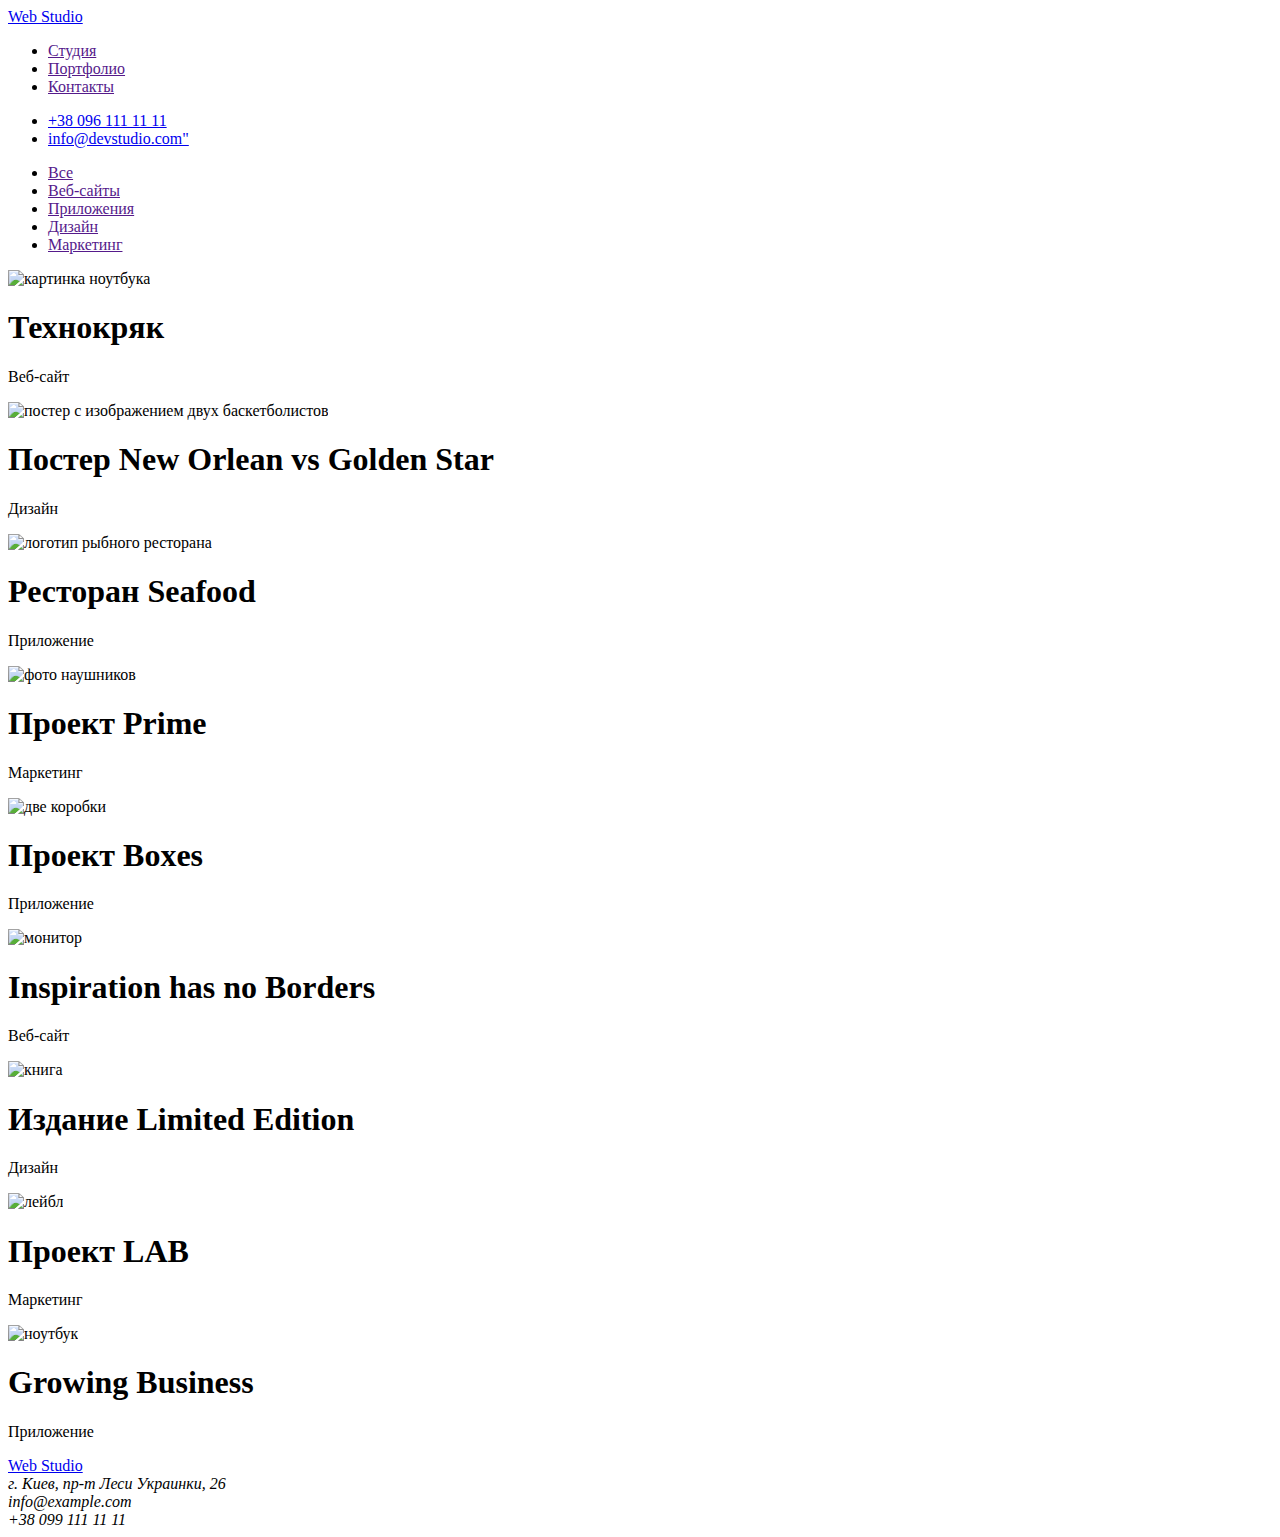
==== portfolio.html @ 41a1e1cb "Create portfolio.html" ====
<!DOCTYPE html>
<html lang="ru">
  <head>
    <meta charset="UTF-8" />
    <meta name="viewport" content="width=device-width, initial-scale=1.0" />
    <title>web studio</title>
  </head>

  <body>
    <header>
      <!-- site nav -->
      <nav>
        <a href="./">Web Studio</a>
        <ul>
          <li><a href="">Студия</a></li>
          <li><a href="">Портфолио</a></li>
          <li><a href="">Контакты</a></li>
        </ul>
      </nav>
      <ul>
        <li>
          <a href="tel:+380961111111">+38 096 111 11 11</a>
        </li>
        <li>
          <a href="mailto:info@devstudio.com">info@devstudio.com"</a>
        </li>
      </ul>
    </header>
    <!-- selector -->
    <ul>
      <li><a href="">Все</a></li>
      <li><a href="">Веб-сайты</a></li>
      <li><a href="">Приложения</a></li>
      <li><a href="">Дизайн</a></li>
      <li><a href="">Маркетинг</a></li>
    </ul>
    <!-- works -->
    <section>
      <li>
        <img src="./img/img-7.jpg" alt="картинка ноутбука" width="370" />
        <h1>Технокряк</h1>
        <p>Веб-сайт</p>
      </li>
      <li>
        <img
          src="./img/img-8.jpg"
          alt="постер с изображением двух баскетболистов"
          width="370"
        />
        <h1>Постер New Orlean vs Golden Star</h1>
        <p>Дизайн</p>
      </li>
      <li>
        <img
          src="./img/img-9.jpg"
          alt="логотип рыбного ресторана"
          width="370"
        />
        <h1>Ресторан Seafood</h1>
        <p>Приложение</p>
      </li>
      <li>
        <img src="./img/img-10.jpg" alt="фото наушников" width="370" />
        <h1>Проект Prime</h1>
        <p>Маркетинг</p>
      </li>

      <li>
        <img src="./img/img-11.jpg" alt="две коробки" width="370" />
        <h1>Проект Boxes</h1>
        <p>Приложение</p>
      </li>
      <li>
        <img src="./img/img-12.jpg" alt="монитор" width="370" />
        <h1>Inspiration has no Borders</h1>
        <p>Веб-сайт</p>
      </li>
      <li>
        <img src="./img/img-13.jpg" alt="книга" width="370" />
        <h1>Издание Limited Edition</h1>
        <p>Дизайн</p>
      </li>
      <li>
        <img src="./img/img-14.jpg" alt="лейбл" width="370" />
        <h1>Проект LAB</h1>
        <p>Маркетинг</p>
      </li>
      <li>
        <img src="./img/img-15.jpg" alt="ноутбук" width="370" />
        <h1>Growing Business</h1>
        <p>Приложение</p>
      </li>
    </section>
    <footer>
      <a href="./">Web Studio</a>
      <address>
        г. Киев, пр-т Леси Украинки, 26 <br />
        info&#64;example.com <br />
        +38 099 111 11 11
      </address>
    </footer>
  </body>
</html>
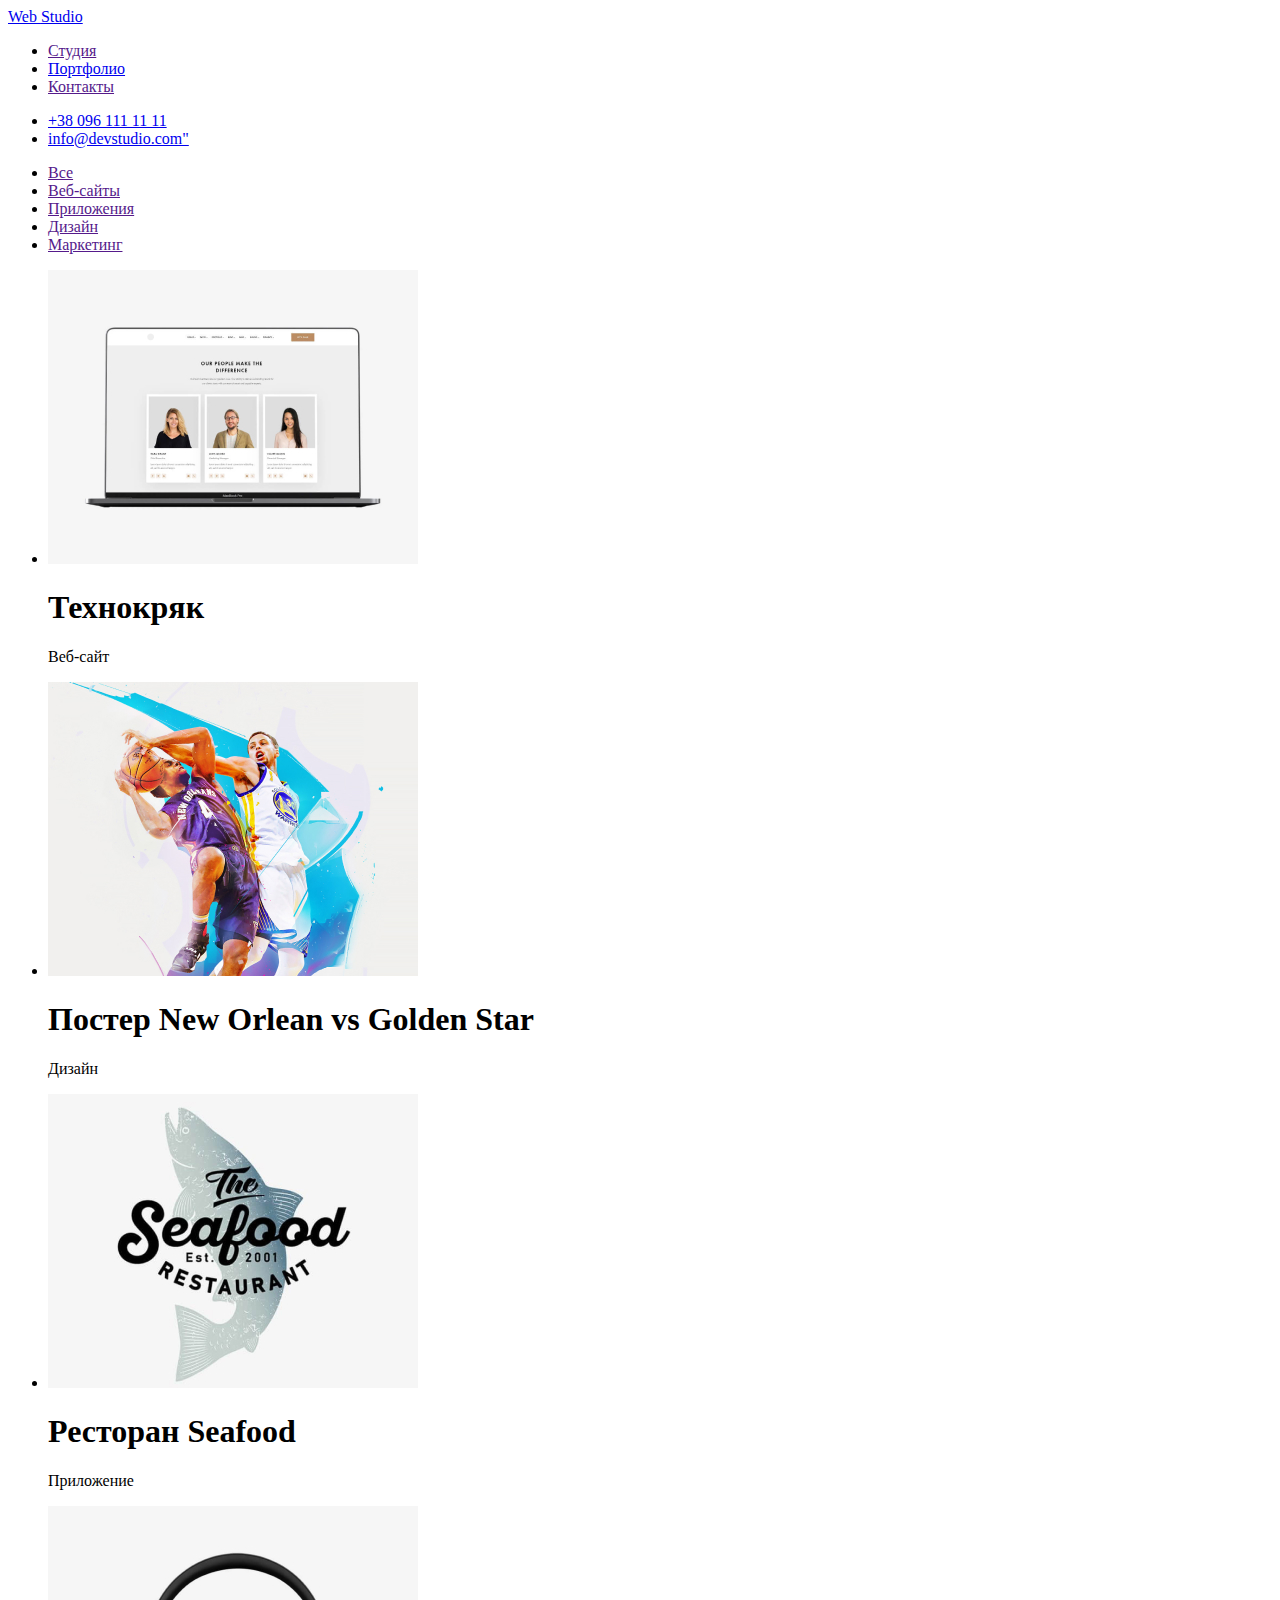
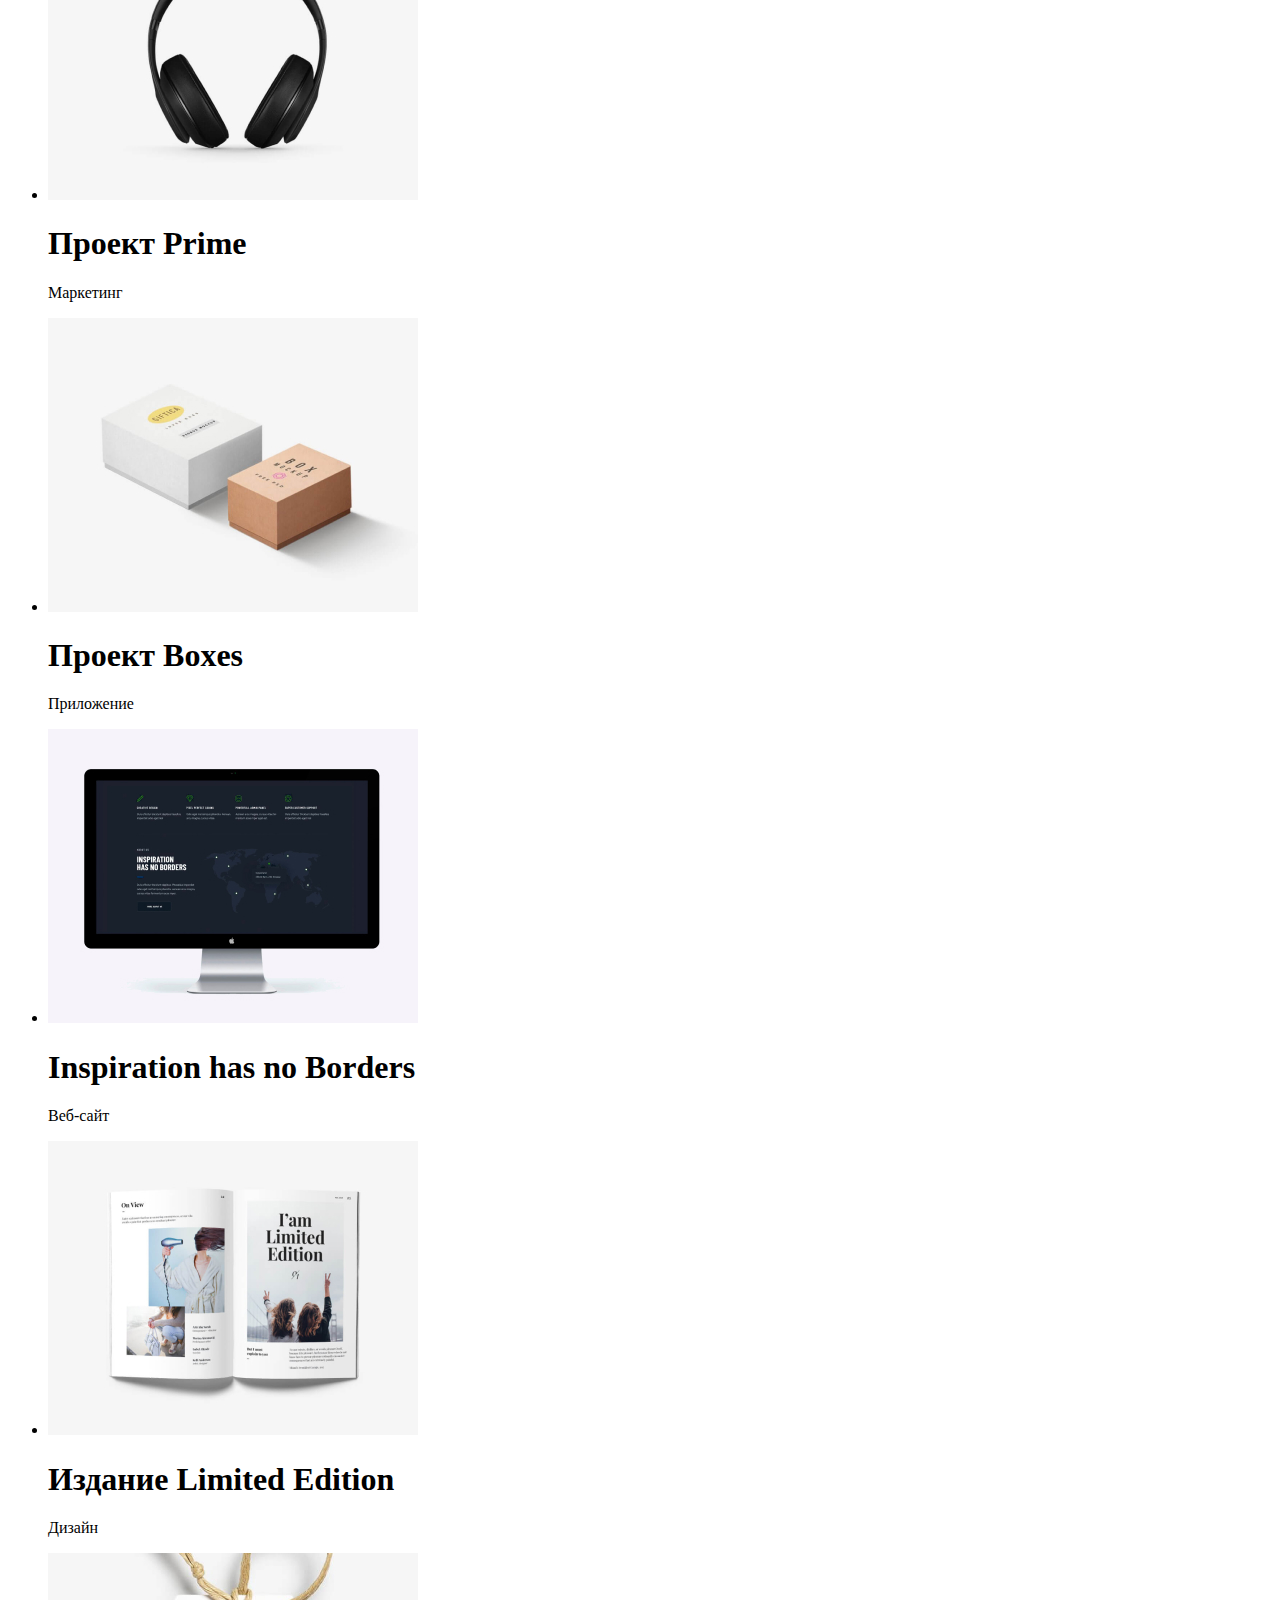
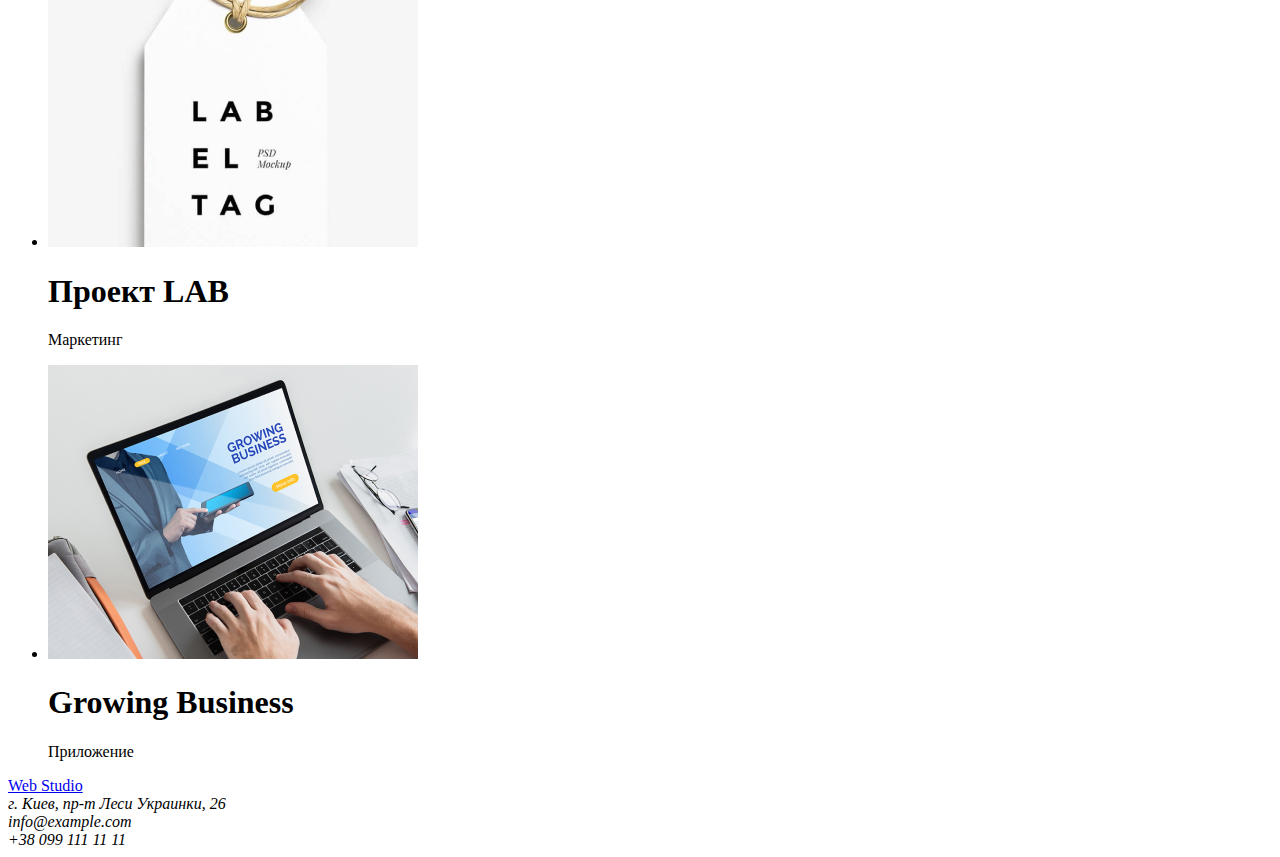
==== commit 836a656e: "add class" ====
--- a/portfolio.html
+++ b/portfolio.html
@@ -4,99 +4,156 @@
     <meta charset="UTF-8" />
     <meta name="viewport" content="width=device-width, initial-scale=1.0" />
     <title>web studio</title>
+    <link rel="stylesheet" href="./css/styles.css" />
   </head>
 
   <body>
     <header>
-      <!-- site nav -->
-      <nav>
-        <a href="./">Web Studio</a>
-        <ul>
-          <li><a href="">Студия</a></li>
-          <li><a href="">Портфолио</a></li>
-          <li><a href="">Контакты</a></li>
+      <nav class="page-nav">
+        <a class="logo" href="./">Web <span class="studio">Studio</span> </a>
+        <ul class="nav-list list">
+          <li><a class="page-nav-link" href="">Студия</a></li>
+          <li>
+            <a class="page-nav-link" href="./portfolio.html">Портфолио</a>
+          </li>
+          <li><a class="page-nav-link" href="">Контакты</a></li>
         </ul>
       </nav>
-      <ul>
+      <ul class="contact list">
         <li>
-          <a href="tel:+380961111111">+38 096 111 11 11</a>
+          <a class="contact-link" href="tel:+380961111111">+38 096 111 11 11</a>
         </li>
         <li>
-          <a href="mailto:info@devstudio.com">info@devstudio.com"</a>
+          <a class="contact-link" href="mailto:info@devstudio.com"
+            >info@devstudio.com"</a
+          >
         </li>
       </ul>
     </header>
-    <!-- selector -->
-    <ul>
-      <li><a href="">Все</a></li>
-      <li><a href="">Веб-сайты</a></li>
-      <li><a href="">Приложения</a></li>
-      <li><a href="">Дизайн</a></li>
-      <li><a href="">Маркетинг</a></li>
-    </ul>
-    <!-- works -->
-    <section>
-      <li>
-        <img src="./img/img-7.jpg" alt="картинка ноутбука" width="370" />
-        <h1>Технокряк</h1>
-        <p>Веб-сайт</p>
-      </li>
-      <li>
-        <img
-          src="./img/img-8.jpg"
-          alt="постер с изображением двух баскетболистов"
-          width="370"
-        />
-        <h1>Постер New Orlean vs Golden Star</h1>
-        <p>Дизайн</p>
-      </li>
-      <li>
-        <img
-          src="./img/img-9.jpg"
-          alt="логотип рыбного ресторана"
-          width="370"
-        />
-        <h1>Ресторан Seafood</h1>
-        <p>Приложение</p>
-      </li>
-      <li>
-        <img src="./img/img-10.jpg" alt="фото наушников" width="370" />
-        <h1>Проект Prime</h1>
-        <p>Маркетинг</p>
-      </li>
+    <main>
+      <!-- selector -->
+      <ul class="selector-list list">
+        <li class="selector-list-item">
+          <a class="selector-list-button" href="">Все</a>
+        </li>
+        <li class="selector-list-item">
+          <a class="selector-list-button" href="">Веб-сайты</a>
+        </li>
+        <li class="selector-list-item">
+          <a class="selector-list-button" href="">Приложения</a>
+        </li>
+        <li class="selector-list-item">
+          <a class="selector-list-button" href="">Дизайн</a>
+        </li>
+        <li class="selector-list-item">
+          <a class="selector-list-button" href="">Маркетинг</a>
+        </li>
+      </ul>
+      <!-- works -->
+      <section class="gallery">
+        <ul class="gallery-list list">
+          <li class="gallery-list-item">
+            <img
+              class="gallery-img"
+              src="./img/img-7.jpg"
+              alt="картинка ноутбука"
+              width="370"
+            />
+            <h1 class="gallery-title">Технокряк</h1>
+            <p class="gallery-text">Веб-сайт</p>
+          </li>
+          <li class="gallery-list-item">
+            <img
+              class="gallery-img"
+              src="./img/img-8.jpg"
+              alt="постер с изображением двух баскетболистов"
+              width="370"
+            />
+            <h1 class="gallery-title">Постер New Orlean vs Golden Star</h1>
+            <p class="gallery-text">Дизайн</p>
+          </li>
+          <li class="gallery-list-item">
+            <img
+              class="gallery-img"
+              src="./img/img-9.jpg"
+              alt="логотип рыбного ресторана"
+              width="370"
+            />
+            <h1 class="gallery-title">Ресторан Seafood</h1>
+            <p class="gallery-text">Приложение</p>
+          </li>
+          <li class="gallery-list-item">
+            <img
+              class="gallery-img"
+              src="./img/img-10.jpg"
+              alt="фото наушников"
+              width="370"
+            />
+            <h1 class="gallery-title">Проект Prime</h1>
+            <p class="gallery-text">Маркетинг</p>
+          </li>
 
-      <li>
-        <img src="./img/img-11.jpg" alt="две коробки" width="370" />
-        <h1>Проект Boxes</h1>
-        <p>Приложение</p>
-      </li>
-      <li>
-        <img src="./img/img-12.jpg" alt="монитор" width="370" />
-        <h1>Inspiration has no Borders</h1>
-        <p>Веб-сайт</p>
-      </li>
-      <li>
-        <img src="./img/img-13.jpg" alt="книга" width="370" />
-        <h1>Издание Limited Edition</h1>
-        <p>Дизайн</p>
-      </li>
-      <li>
-        <img src="./img/img-14.jpg" alt="лейбл" width="370" />
-        <h1>Проект LAB</h1>
-        <p>Маркетинг</p>
-      </li>
-      <li>
-        <img src="./img/img-15.jpg" alt="ноутбук" width="370" />
-        <h1>Growing Business</h1>
-        <p>Приложение</p>
-      </li>
-    </section>
-    <footer>
-      <a href="./">Web Studio</a>
+          <li class="gallery-list-item">
+            <img
+              class="gallery-img"
+              src="./img/img-11.jpg"
+              alt="две коробки"
+              width="370"
+            />
+            <h1 class="gallery-title">Проект Boxes</h1>
+            <p class="gallery-text">Приложение</p>
+          </li>
+          <li class="gallery-list-item">
+            <img
+              class="gallery-img"
+              src="./img/img-12.jpg"
+              alt="монитор"
+              width="370"
+            />
+            <h1 class="gallery-title">Inspiration has no Borders</h1>
+            <p class="gallery-text">Веб-сайт</p>
+          </li>
+          <li class="gallery-list-item">
+            <img
+              class="gallery-img"
+              src="./img/img-13.jpg"
+              alt="книга"
+              width="370"
+            />
+            <h1 class="gallery-title">Издание Limited Edition</h1>
+            <p class="gallery-text">Дизайн</p>
+          </li>
+          <li class="gallery-list-item">
+            <img
+              class="gallery-img"
+              src="./img/img-14.jpg"
+              alt="лейбл"
+              width="370"
+            />
+            <h1 class="gallery-title">Проект LAB</h1>
+            <p class="gallery-text">Маркетинг</p>
+          </li>
+          <li class="gallery-list-item">
+            <img
+              class="gallery-img"
+              src="./img/img-15.jpg"
+              alt="ноутбук"
+              width="370"
+            />
+            <h1 class="gallery-title">Growing Business</h1>
+            <p class="gallery-text">Приложение</p>
+          </li>
+        </ul>
+      </section>
+    </main>
+    <footer class="footer">
+      <a class="logo" href="./">Web <span class="studio">Studio</span></a>
       <address>
         г. Киев, пр-т Леси Украинки, 26 <br />
-        info&#64;example.com <br />
-        +38 099 111 11 11
+        <span
+          >info&#64;example.com <br />
+          +38 099 111 11 11</span
+        >
       </address>
     </footer>
   </body>
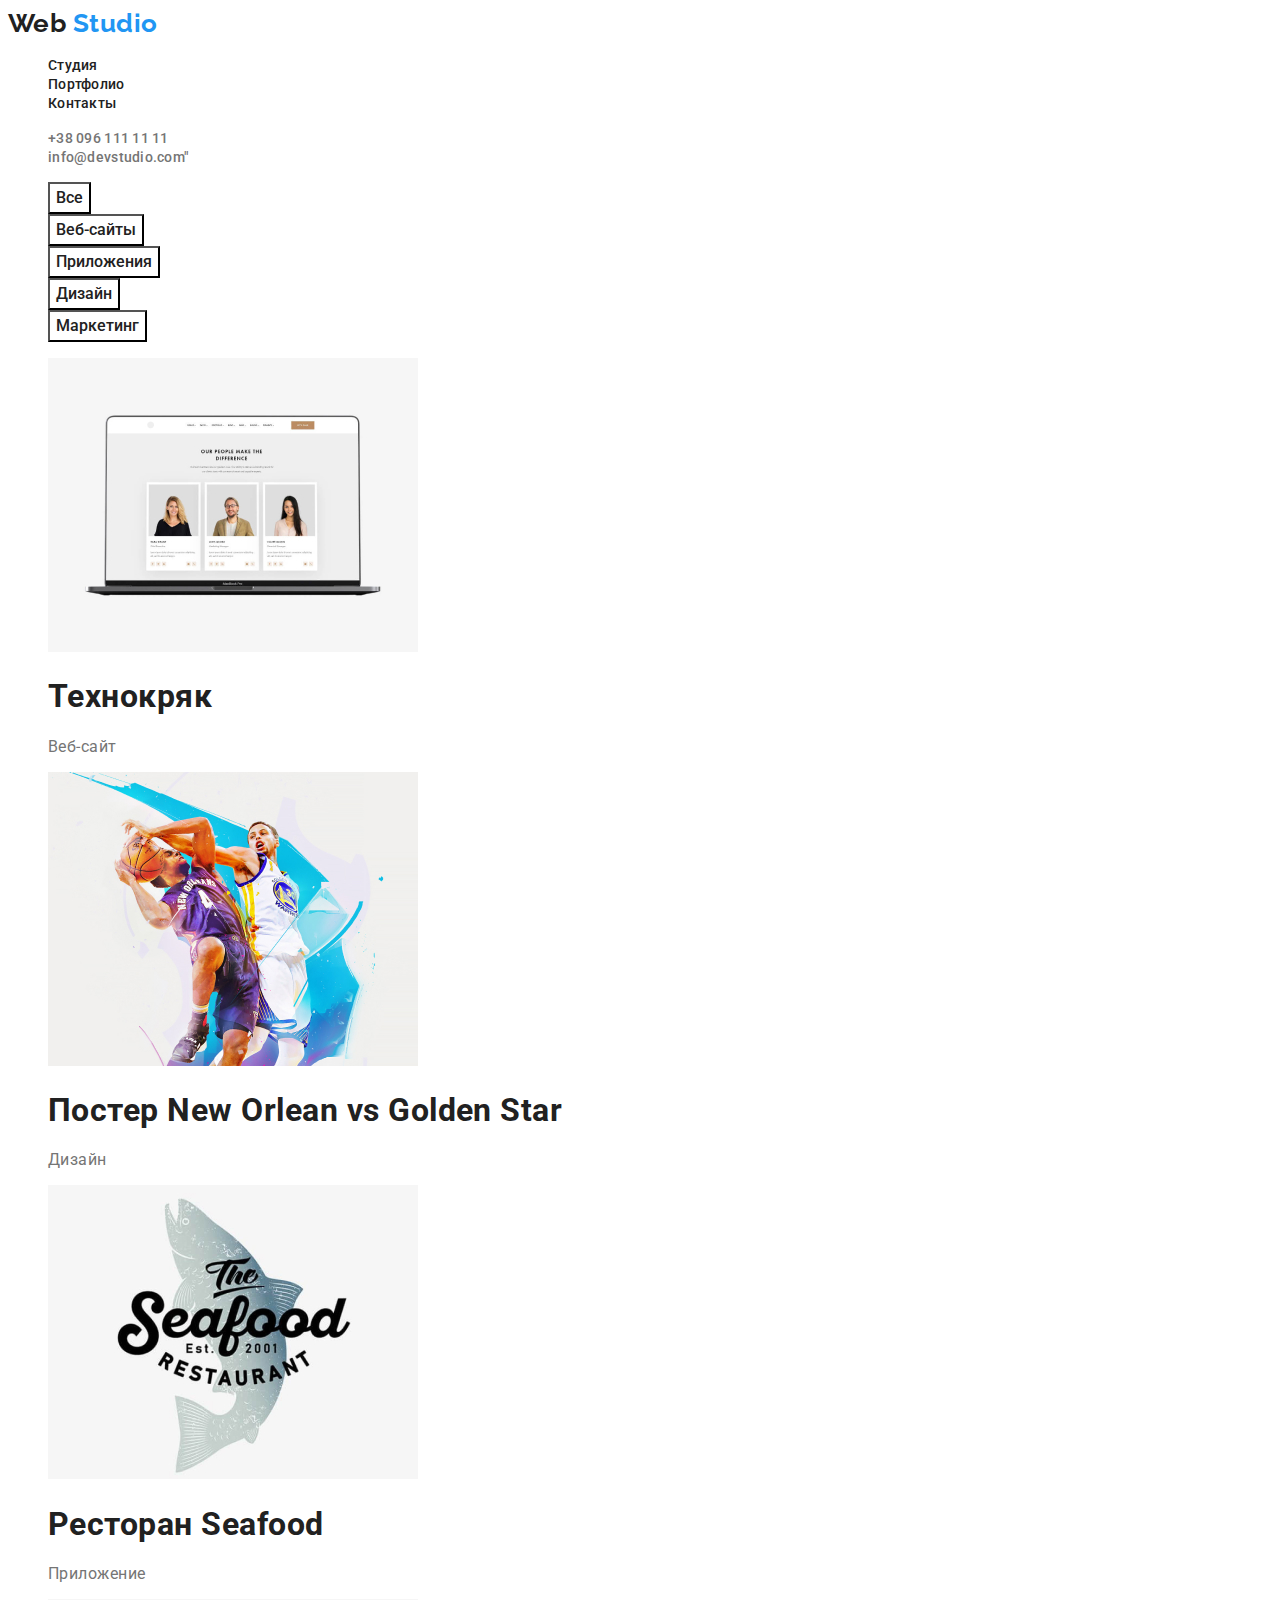
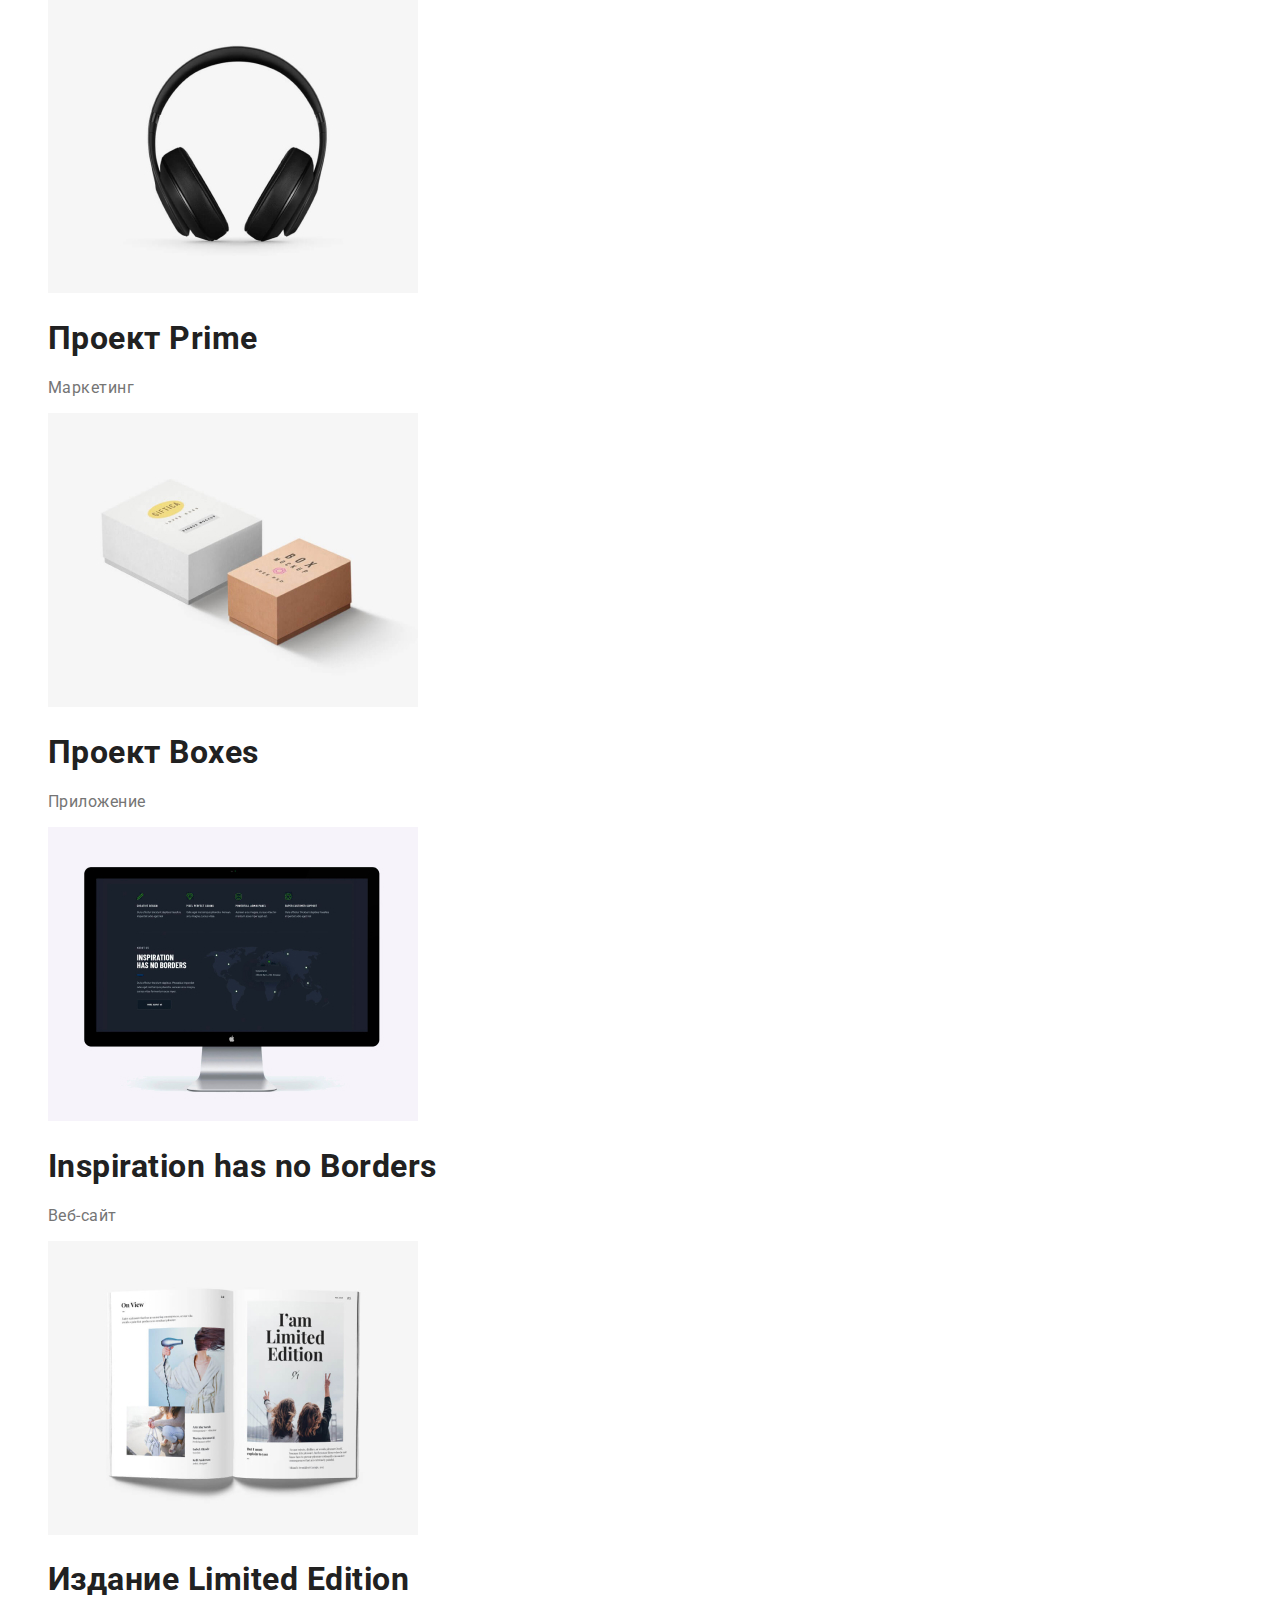
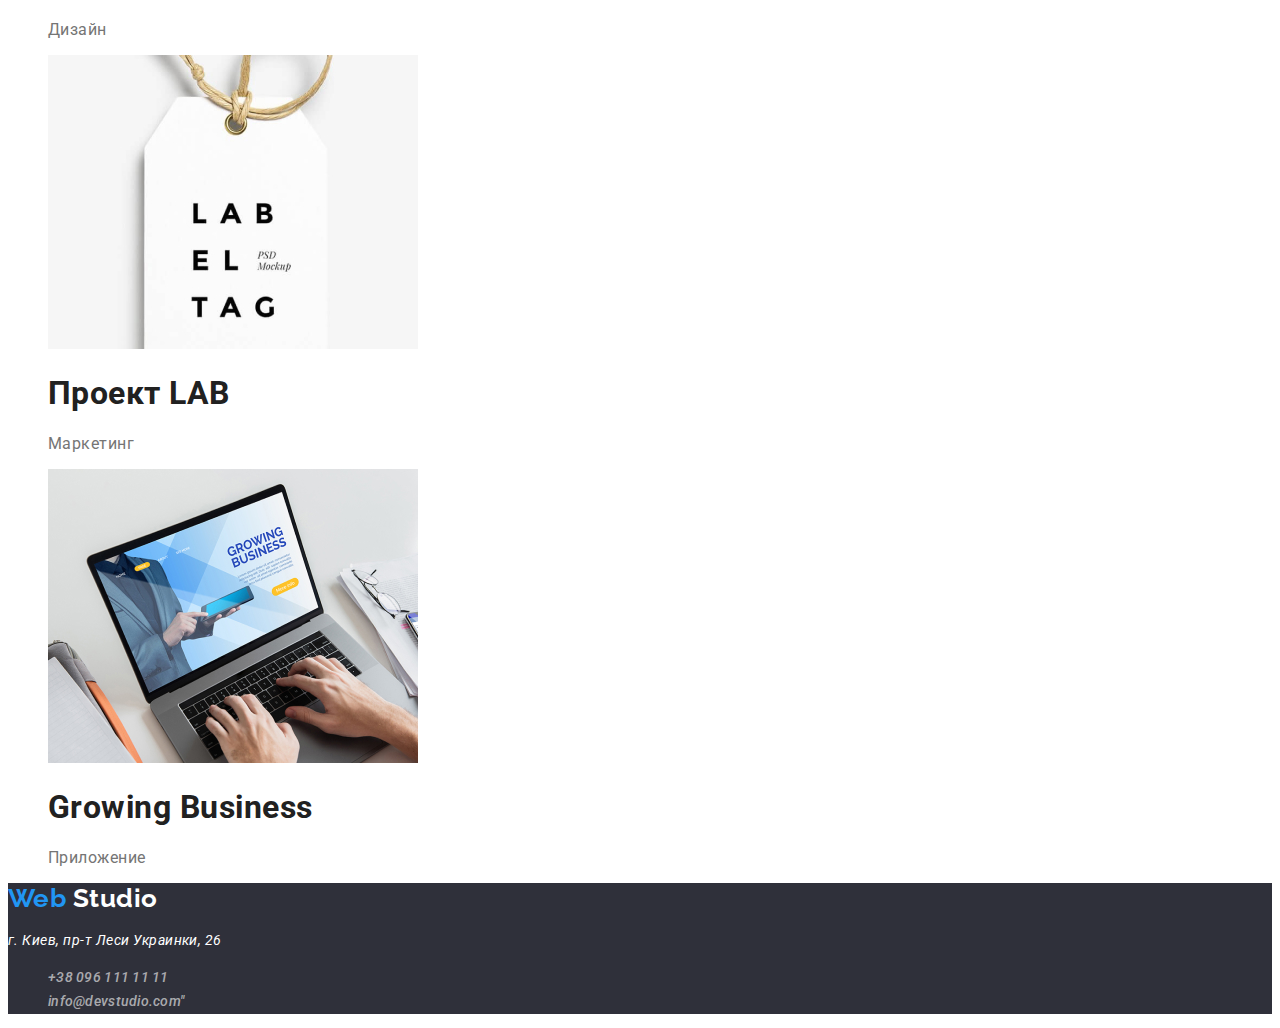
==== commit 9c76c413: "add styles for color end text" ====
--- a/portfolio.html
+++ b/portfolio.html
@@ -4,6 +4,10 @@
     <meta charset="UTF-8" />
     <meta name="viewport" content="width=device-width, initial-scale=1.0" />
     <title>web studio</title>
+    <link
+      href="https://fonts.googleapis.com/css2?family=Raleway:wght@700&family=Roboto:wght@400;500;700;900&display=swap"
+      rel="stylesheet"
+    />
     <link rel="stylesheet" href="./css/styles.css" />
   </head>
 
@@ -30,130 +34,168 @@
         </li>
       </ul>
     </header>
+
     <main>
       <!-- selector -->
       <ul class="selector-list list">
         <li class="selector-list-item">
-          <a class="selector-list-button" href="">Все</a>
-        </li>
-        <li class="selector-list-item">
-          <a class="selector-list-button" href="">Веб-сайты</a>
-        </li>
-        <li class="selector-list-item">
-          <a class="selector-list-button" href="">Приложения</a>
-        </li>
-        <li class="selector-list-item">
-          <a class="selector-list-button" href="">Дизайн</a>
-        </li>
-        <li class="selector-list-item">
-          <a class="selector-list-button" href="">Маркетинг</a>
+          <button class="selector-list-button" href="">Все</button>
+        </li>
+        <li class="selector-list-item">
+          <button class="selector-list-button" href="">Веб-сайты</button>
+        </li>
+        <li class="selector-list-item">
+          <button class="selector-list-button" href="">Приложения</button>
+        </li>
+        <li class="selector-list-item">
+          <button class="selector-list-button" href="">Дизайн</button>
+        </li>
+        <li class="selector-list-item">
+          <button class="selector-list-button" href="">Маркетинг</button>
         </li>
       </ul>
+
       <!-- works -->
       <section class="gallery">
         <ul class="gallery-list list">
           <li class="gallery-list-item">
-            <img
-              class="gallery-img"
-              src="./img/img-7.jpg"
-              alt="картинка ноутбука"
-              width="370"
-            />
-            <h1 class="gallery-title">Технокряк</h1>
-            <p class="gallery-text">Веб-сайт</p>
-          </li>
-          <li class="gallery-list-item">
-            <img
-              class="gallery-img"
-              src="./img/img-8.jpg"
-              alt="постер с изображением двух баскетболистов"
-              width="370"
-            />
-            <h1 class="gallery-title">Постер New Orlean vs Golden Star</h1>
-            <p class="gallery-text">Дизайн</p>
-          </li>
-          <li class="gallery-list-item">
-            <img
-              class="gallery-img"
-              src="./img/img-9.jpg"
-              alt="логотип рыбного ресторана"
-              width="370"
-            />
-            <h1 class="gallery-title">Ресторан Seafood</h1>
-            <p class="gallery-text">Приложение</p>
-          </li>
-          <li class="gallery-list-item">
-            <img
-              class="gallery-img"
-              src="./img/img-10.jpg"
-              alt="фото наушников"
-              width="370"
-            />
-            <h1 class="gallery-title">Проект Prime</h1>
-            <p class="gallery-text">Маркетинг</p>
-          </li>
-
-          <li class="gallery-list-item">
-            <img
-              class="gallery-img"
-              src="./img/img-11.jpg"
-              alt="две коробки"
-              width="370"
-            />
-            <h1 class="gallery-title">Проект Boxes</h1>
-            <p class="gallery-text">Приложение</p>
-          </li>
-          <li class="gallery-list-item">
-            <img
-              class="gallery-img"
-              src="./img/img-12.jpg"
-              alt="монитор"
-              width="370"
-            />
-            <h1 class="gallery-title">Inspiration has no Borders</h1>
-            <p class="gallery-text">Веб-сайт</p>
-          </li>
-          <li class="gallery-list-item">
-            <img
-              class="gallery-img"
-              src="./img/img-13.jpg"
-              alt="книга"
-              width="370"
-            />
-            <h1 class="gallery-title">Издание Limited Edition</h1>
-            <p class="gallery-text">Дизайн</p>
-          </li>
-          <li class="gallery-list-item">
-            <img
-              class="gallery-img"
-              src="./img/img-14.jpg"
-              alt="лейбл"
-              width="370"
-            />
-            <h1 class="gallery-title">Проект LAB</h1>
-            <p class="gallery-text">Маркетинг</p>
-          </li>
-          <li class="gallery-list-item">
-            <img
-              class="gallery-img"
-              src="./img/img-15.jpg"
-              alt="ноутбук"
-              width="370"
-            />
-            <h1 class="gallery-title">Growing Business</h1>
-            <p class="gallery-text">Приложение</p>
+            <a href=""
+              ><img
+                class="gallery-img"
+                src="./img/img-7.jpg"
+                alt="ноутбук"
+                width="370"
+              />
+              <h1 class="gallery-title">Технокряк</h1>
+              <p class="gallery-text">Веб-сайт</p></a
+            >
+          </li>
+
+          <li class="gallery-list-item">
+            <a href=""
+              ><img
+                class="gallery-img"
+                src="./img/img-8.jpg"
+                alt="постер с изображением двух баскетболистов"
+                width="370"
+              />
+              <h1 class="gallery-title">Постер New Orlean vs Golden Star</h1>
+              <p class="gallery-text">Дизайн</p></a
+            >
+          </li>
+
+          <li class="gallery-list-item">
+            <a href=""
+              ><img
+                class="gallery-img"
+                src="./img/img-9.jpg"
+                alt="логотип рыбного ресторана"
+                width="370"
+              />
+              <h1 class="gallery-title">Ресторан Seafood</h1>
+              <p class="gallery-text">Приложение</p></a
+            >
+          </li>
+
+          <li class="gallery-list-item">
+            <a href=""
+              ><img
+                class="gallery-img"
+                src="./img/img-10.jpg"
+                alt="фото наушников"
+                width="370"
+              />
+              <h1 class="gallery-title">Проект Prime</h1>
+              <p class="gallery-text">Маркетинг</p></a
+            >
+          </li>
+
+          <li class="gallery-list-item">
+            <a href=""
+              ><img
+                class="gallery-img"
+                src="./img/img-11.jpg"
+                alt="две коробки"
+                width="370"
+              />
+              <h1 class="gallery-title">Проект Boxes</h1>
+              <p class="gallery-text">Приложение</p></a
+            >
+          </li>
+
+          <li class="gallery-list-item">
+            <a href=""
+              ><img
+                class="gallery-img"
+                src="./img/img-12.jpg"
+                alt="монитор"
+                width="370"
+              />
+              <h1 class="gallery-title">Inspiration has no Borders</h1>
+              <p class="gallery-text">Веб-сайт</p></a
+            >
+          </li>
+
+          <li class="gallery-list-item">
+            <a href=""
+              ><img
+                class="gallery-img"
+                src="./img/img-13.jpg"
+                alt="журнал"
+                width="370"
+              />
+              <h1 class="gallery-title">Издание Limited Edition</h1>
+              <p class="gallery-text">Дизайн</p></a
+            >
+          </li>
+
+          <li class="gallery-list-item">
+            <a href=""
+              ><img
+                class="gallery-img"
+                src="./img/img-14.jpg"
+                alt="лейбл"
+                width="370"
+              />
+              <h1 class="gallery-title">Проект LAB</h1>
+              <p class="gallery-text">Маркетинг</p></a
+            >
+          </li>
+
+          <li class="gallery-list-item">
+            <a href=""
+              ><img
+                class="gallery-img"
+                src="./img/img-15.jpg"
+                alt="ноутбук"
+                width="370"
+              />
+              <h1 class="gallery-title">Growing Business</h1>
+              <p class="gallery-text">Приложение</p></a
+            >
           </li>
         </ul>
       </section>
     </main>
-    <footer class="footer">
-      <a class="logo" href="./">Web <span class="studio">Studio</span></a>
+
+    <footer>
+      <a class="footer logo" href="./"
+        >Web <span class="footer studio">Studio</span>
+      </a>
       <address>
-        г. Киев, пр-т Леси Украинки, 26 <br />
-        <span
-          >info&#64;example.com <br />
-          +38 099 111 11 11</span
-        >
+        <p class="post-address">г. Киев, пр-т Леси Украинки, 26</p>
+        <ul class="contact list">
+          <li>
+            <a class="contact-link" href="tel:+380961111111"
+              >+38 096 111 11 11</a
+            >
+          </li>
+          <li>
+            <a class="contact-link" href="mailto:info@devstudio.com"
+              >info@devstudio.com"</a
+            >
+          </li>
+        </ul>
       </address>
     </footer>
   </body>
--- a/css/styles.css
+++ b/css/styles.css
@@ -0,0 +1,200 @@
+/* primary text color #757575;*/
+/* title text color #212121*/
+/* accent text color #2196F3 */
+/* white twxt color */
+
+/* primary  bg color  #E5E5E5;*/
+/* secondary bg color #f5f4fa;*/
+/* accent  bg color #2F303A;*/
+/* color bg white #FFFFFF;*/
+
+:root {
+  --primary-text-color: #757575;
+  --title-text-color: #212121;
+  --accent-text-color: #2196f3;
+  --white-text-color: #ffffff;
+
+  --primary-bg-color: #e5e5e5;
+  --secondary-bg-color: #f5f4fa;
+  --accent-bg-color: #2f303a;
+  --color-bg-white: #ffffff;
+
+  --primary-text-color-button: #212121;
+  --primary-bgc-button: #ffffff;
+  --secondary-text-color-button: #ffffff;
+  --secondary-bgc-button: #2196f3;
+}
+
+/* general styles */
+
+body {
+  color: var(--primary-text-color);
+  background-color: (var(--primary-bg-color));
+  font-family: Roboto, sans-serif;
+  letter-spacing: 0.03em;
+}
+h1,
+h2,
+h3 {
+  color: var(--title-text-color);
+}
+a {
+  text-decoration: none;
+  color: var(--primary-text-color);
+}
+button {
+  font-family: inherit;
+}
+
+.list {
+  list-style: none;
+}
+.logo {
+  color: var(--title-text-color);
+  font-family: Raleway, sans-serif;
+  font-weight: 700;
+  font-size: 26px;
+  line-height: 1.2;
+}
+
+.footer.logo {
+  color: var(--accent-text-color);
+}
+.studio {
+  color: var(--accent-text-color);
+}
+.footer.studio {
+  color: var(--white-text-color);
+}
+
+/* index.html */
+
+/* header */
+
+.page-nav-link {
+  color: var(--title-text-color);
+  font-weight: 500;
+  font-size: 14px;
+  line-height: 1.14px;
+  letter-spacing: 0.02em;
+}
+.page-nav-link:hover,
+.page-nav-link:focus {
+  color: var(--accent-text-color);
+}
+.contact-link {
+  color: var(--primary-text-color);
+  font-weight: 500;
+  font-size: 14px;
+  line-height: 1.14;
+  letter-spacing: 0.02em;
+}
+
+.contact-link:hover,
+.contact-link:focus {
+  color: var(--accent-text-color);
+}
+
+/* Hero */
+.hero {
+  background-color: var(--accent-bg-color);
+}
+.hero-title {
+  color: var(--white-text-color);
+  font-weight: 900;
+  font-size: 44px;
+  line-height: 1.36;
+  text-align: center;
+  letter-spacing: 0.06em;
+  text-transform: uppercase;
+}
+
+.button {
+  color: var(--secondary-text-color-button);
+  background-color: var(--secondary-bgc-button);
+  font-weight: 700;
+  font-size: 16px;
+  line-height: 1.87;
+  display: flex;
+  align-items: center;
+  text-align: center;
+  letter-spacing: 0.06em;
+}
+
+/* Advantages */
+.advantages-list-item > h3 {
+  color: var(--title-text-color);
+  font-weight: 700;
+  font-size: 14px;
+  line-height: 1.14px;
+
+  text-transform: uppercase;
+}
+.advantages-list-item > p {
+  color: var(--primary-text-color);
+  font-size: 14px;
+  line-height: 1.71;
+}
+
+/* Works */
+.work-title {
+  color: var(--title-text-color);
+  font-weight: 700;
+  font-size: 36px;
+  line-height: 1.17;
+  text-align: center;
+}
+/* staff */
+.staff-section {
+  background-color: #f5f4fa;
+  font-size: 16px;
+  line-height: 1.19;
+}
+.staff-title {
+  color: var(--title-text-color);
+  font-weight: 700;
+  font-size: 36px;
+  line-height: 1.17;
+  text-align: center;
+}
+
+.staff-name {
+  color: var(--title-text-color);
+  font-weight: 500;
+  text-align: center;
+}
+
+.staff-profecion {
+  color: var(--primary-text-color);
+  text-align: center;
+}
+
+/* Footer */
+footer {
+  background-color: var(--accent-bg-color);
+  font-size: 14px;
+  line-height: 1.71;
+}
+
+footer .contact-link {
+  color: rgba(255, 255, 255, 0.6);
+}
+.post-address {
+  color: var(--white-text-color);
+}
+
+/* portfolio.html */
+.selector-list-button {
+  color: var(--primary-text-color-button);
+  background-color: var(--primary-bgc-button);
+  font-weight: 500;
+  font-size: 16px;
+  line-height: 1.62;
+  text-align: center;
+}
+
+.selector-list-button:hover,
+.selector-list-button:focus {
+  color: var(--secondary-text-color-button);
+  background-color: var(--secondary-bgc-button);
+}
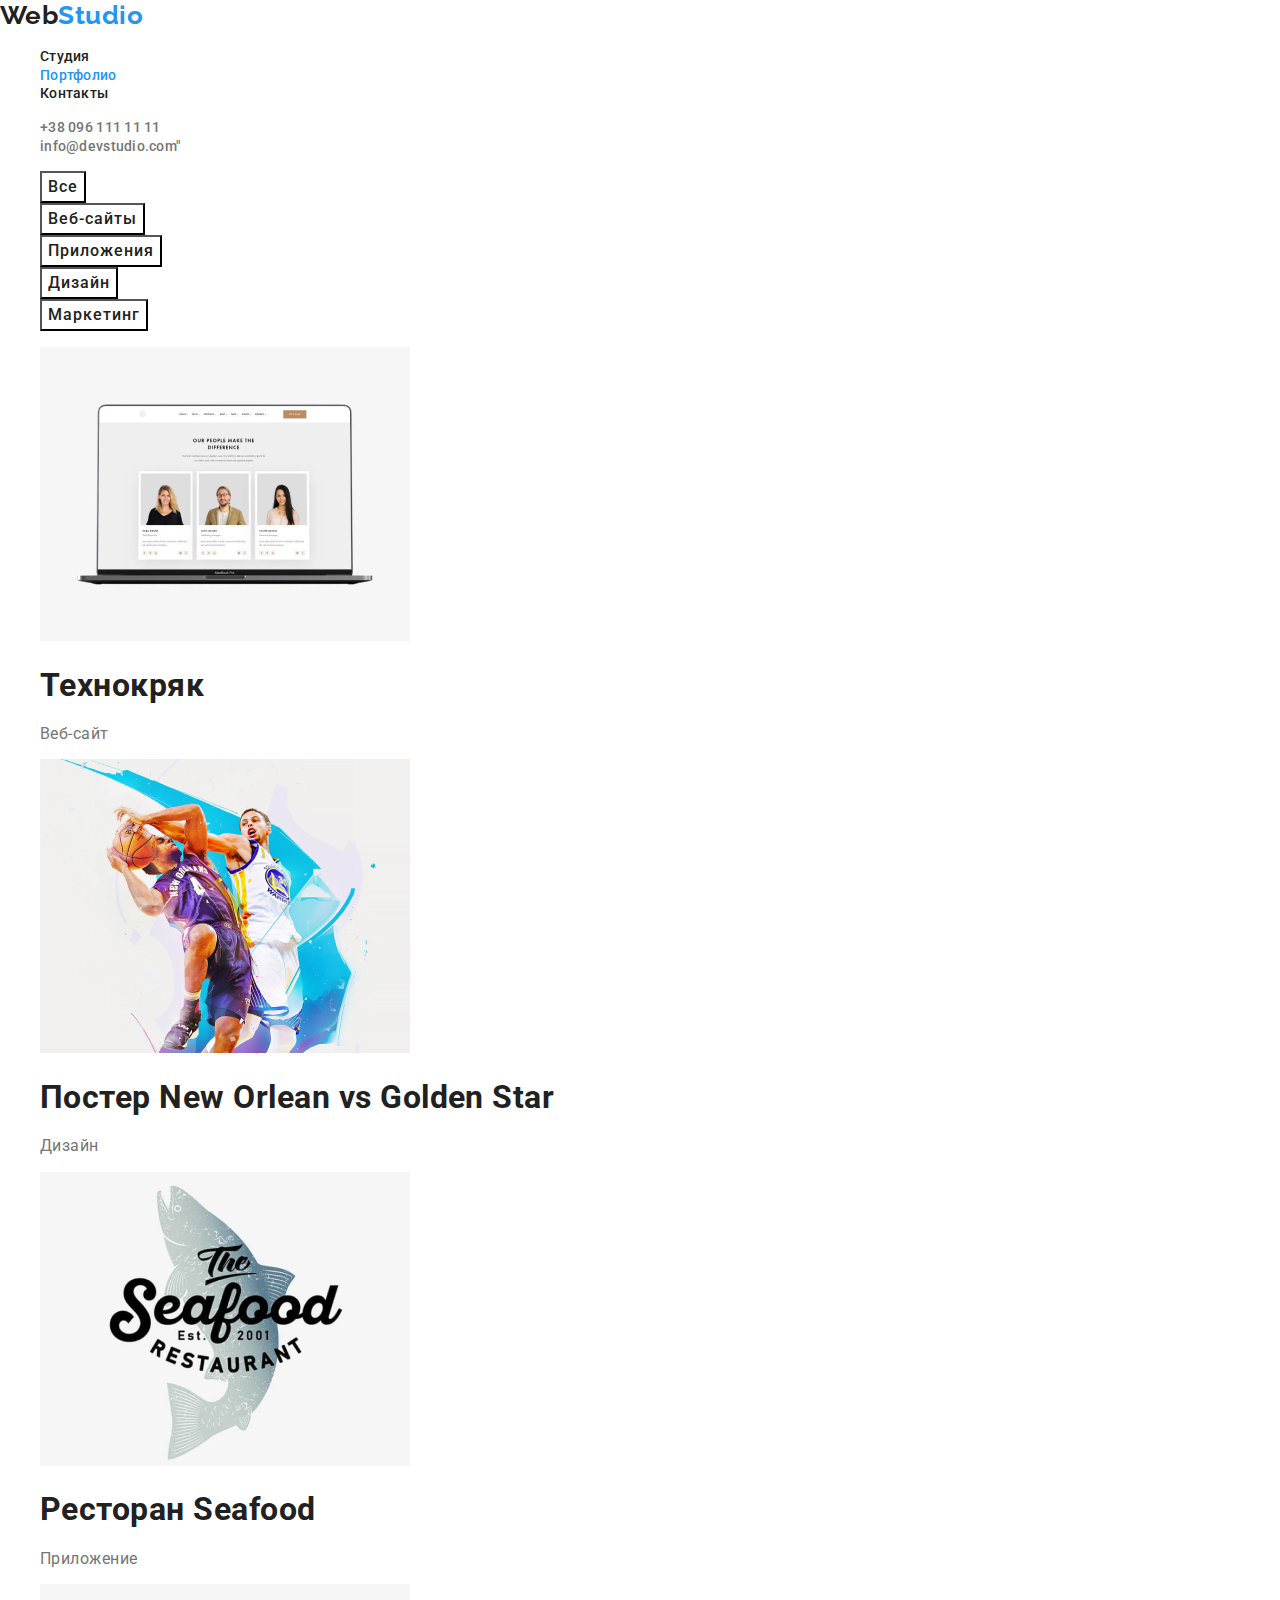
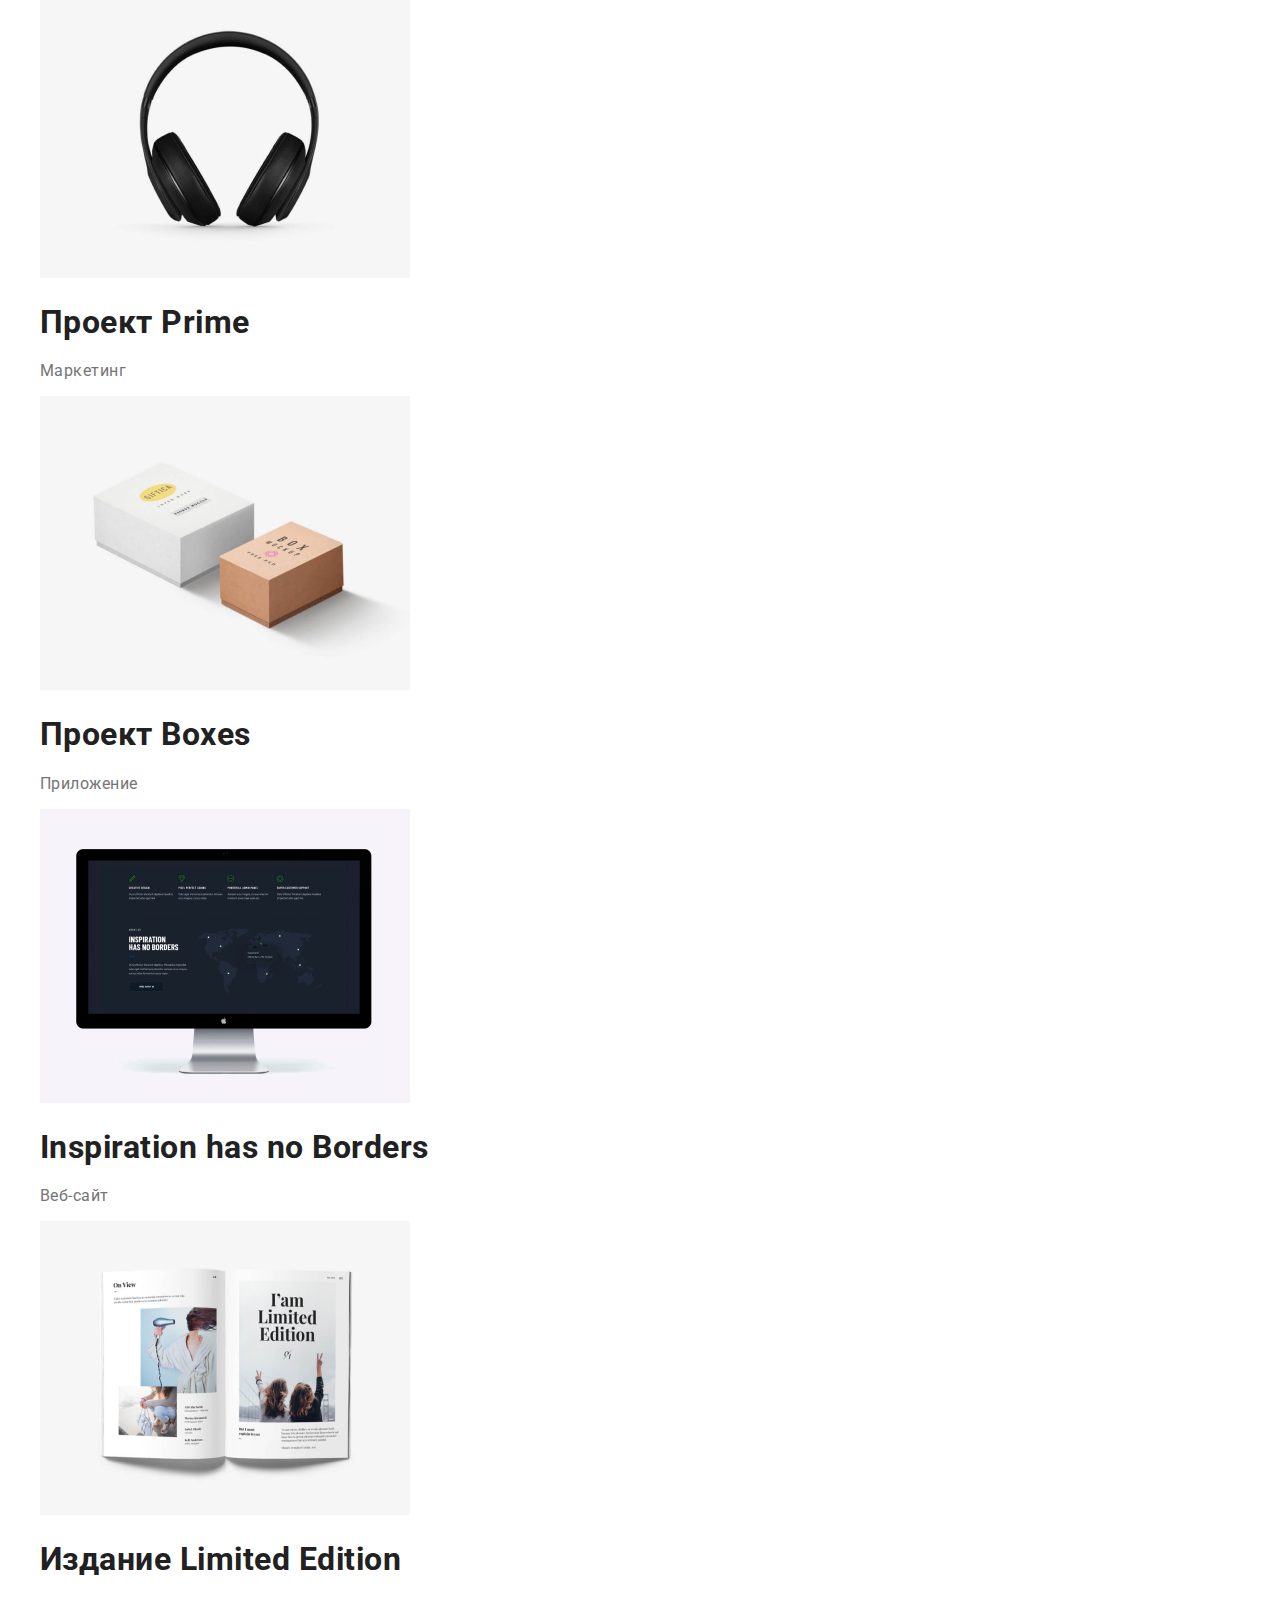
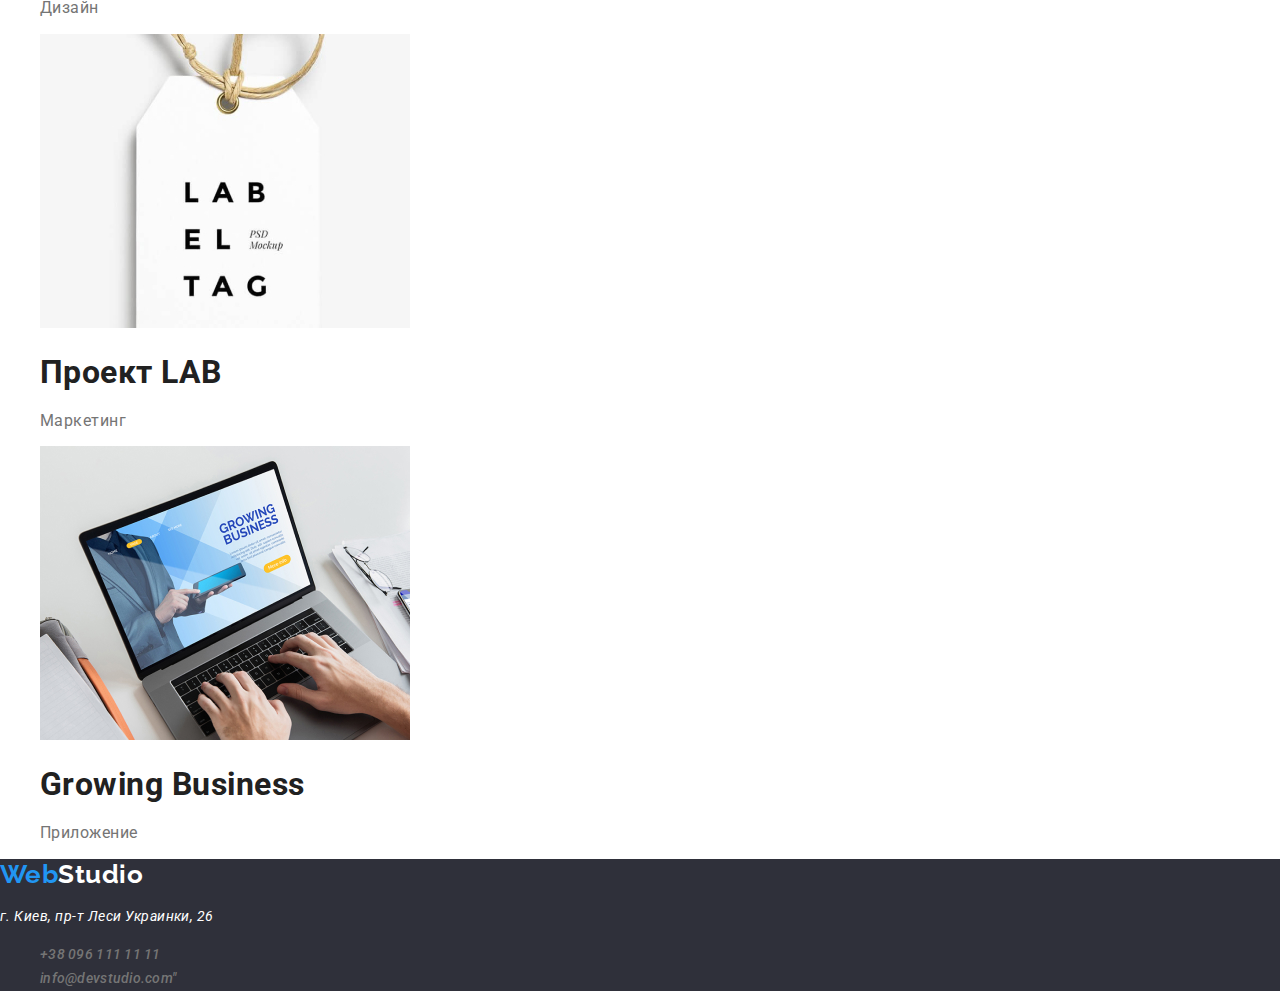
==== commit 69633d89: "удаляет лишние классы, добавляет modern-normalize, добавляет эффект текущей страницы" ====
--- a/portfolio.html
+++ b/portfolio.html
@@ -8,27 +8,30 @@
       href="https://fonts.googleapis.com/css2?family=Raleway:wght@700&family=Roboto:wght@400;500;700;900&display=swap"
       rel="stylesheet"
     />
+    <link rel="stylesheet" href="./css/normalize.css" />
     <link rel="stylesheet" href="./css/styles.css" />
   </head>
 
   <body>
     <header>
       <nav class="page-nav">
-        <a class="logo" href="./">Web <span class="studio">Studio</span> </a>
+        <a class="logo link" href="./"
+          >Web<span class="accent">Studio</span>
+        </a>
         <ul class="nav-list list">
-          <li><a class="page-nav-link" href="">Студия</a></li>
+          <li><a class="link" href="./index.html">Студия</a></li>
           <li>
-            <a class="page-nav-link" href="./portfolio.html">Портфолио</a>
+            <a class="link current" href="./portfolio.html">Портфолио</a>
           </li>
-          <li><a class="page-nav-link" href="">Контакты</a></li>
+          <li><a class="link" href="">Контакты</a></li>
         </ul>
       </nav>
       <ul class="contact list">
         <li>
-          <a class="contact-link" href="tel:+380961111111">+38 096 111 11 11</a>
+          <a class="contact link" href="tel:+380961111111">+38 096 111 11 11</a>
         </li>
         <li>
-          <a class="contact-link" href="mailto:info@devstudio.com"
+          <a class="contact link" href="mailto:info@devstudio.com"
             >info@devstudio.com"</a
           >
         </li>
@@ -37,141 +40,104 @@
 
     <main>
       <!-- selector -->
-      <ul class="selector-list list">
-        <li class="selector-list-item">
-          <button class="selector-list-button" href="">Все</button>
+      <ul class="selector list">
+        <li>
+          <button class="button">Все</button>
         </li>
-        <li class="selector-list-item">
-          <button class="selector-list-button" href="">Веб-сайты</button>
+        <li>
+          <button class="button">Веб-сайты</button>
         </li>
-        <li class="selector-list-item">
-          <button class="selector-list-button" href="">Приложения</button>
+        <li>
+          <button class="button">Приложения</button>
         </li>
-        <li class="selector-list-item">
-          <button class="selector-list-button" href="">Дизайн</button>
+        <li>
+          <button class="button">Дизайн</button>
         </li>
-        <li class="selector-list-item">
-          <button class="selector-list-button" href="">Маркетинг</button>
+        <li>
+          <button class="button">Маркетинг</button>
         </li>
       </ul>
 
       <!-- works -->
-      <section class="gallery">
-        <ul class="gallery-list list">
-          <li class="gallery-list-item">
-            <a href=""
-              ><img
-                class="gallery-img"
-                src="./img/img-7.jpg"
-                alt="ноутбук"
-                width="370"
-              />
+      <section>
+        <ul class="list">
+          <li>
+            <a class="link" href=""
+              ><img src="./img/img-7.jpg" alt="ноутбук" width="370" />
               <h1 class="gallery-title">Технокряк</h1>
-              <p class="gallery-text">Веб-сайт</p></a
+              <p>Веб-сайт</p></a
             >
           </li>
 
-          <li class="gallery-list-item">
-            <a href=""
+          <li>
+            <a class="link" href=""
               ><img
-                class="gallery-img"
                 src="./img/img-8.jpg"
                 alt="постер с изображением двух баскетболистов"
                 width="370"
               />
               <h1 class="gallery-title">Постер New Orlean vs Golden Star</h1>
-              <p class="gallery-text">Дизайн</p></a
+              <p>Дизайн</p></a
             >
           </li>
 
-          <li class="gallery-list-item">
-            <a href=""
+          <li>
+            <a class="link" href=""
               ><img
-                class="gallery-img"
                 src="./img/img-9.jpg"
                 alt="логотип рыбного ресторана"
                 width="370"
               />
               <h1 class="gallery-title">Ресторан Seafood</h1>
-              <p class="gallery-text">Приложение</p></a
+              <p>Приложение</p></a
             >
           </li>
 
-          <li class="gallery-list-item">
-            <a href=""
-              ><img
-                class="gallery-img"
-                src="./img/img-10.jpg"
-                alt="фото наушников"
-                width="370"
-              />
+          <li>
+            <a class="link" href=""
+              ><img src="./img/img-10.jpg" alt="фото наушников" width="370" />
               <h1 class="gallery-title">Проект Prime</h1>
-              <p class="gallery-text">Маркетинг</p></a
+              <p>Маркетинг</p></a
             >
           </li>
 
-          <li class="gallery-list-item">
-            <a href=""
-              ><img
-                class="gallery-img"
-                src="./img/img-11.jpg"
-                alt="две коробки"
-                width="370"
-              />
+          <li>
+            <a class="link" href=""
+              ><img src="./img/img-11.jpg" alt="две коробки" width="370" />
               <h1 class="gallery-title">Проект Boxes</h1>
-              <p class="gallery-text">Приложение</p></a
+              <p>Приложение</p></a
             >
           </li>
 
-          <li class="gallery-list-item">
-            <a href=""
-              ><img
-                class="gallery-img"
-                src="./img/img-12.jpg"
-                alt="монитор"
-                width="370"
-              />
+          <li>
+            <a class="link" href=""
+              ><img src="./img/img-12.jpg" alt="монитор" width="370" />
               <h1 class="gallery-title">Inspiration has no Borders</h1>
-              <p class="gallery-text">Веб-сайт</p></a
+              <p>Веб-сайт</p></a
             >
           </li>
 
-          <li class="gallery-list-item">
-            <a href=""
-              ><img
-                class="gallery-img"
-                src="./img/img-13.jpg"
-                alt="журнал"
-                width="370"
-              />
+          <li>
+            <a class="link" href=""
+              ><img src="./img/img-13.jpg" alt="журнал" width="370" />
               <h1 class="gallery-title">Издание Limited Edition</h1>
-              <p class="gallery-text">Дизайн</p></a
+              <p>Дизайн</p></a
             >
           </li>
 
-          <li class="gallery-list-item">
-            <a href=""
-              ><img
-                class="gallery-img"
-                src="./img/img-14.jpg"
-                alt="лейбл"
-                width="370"
-              />
+          <li>
+            <a class="link" href=""
+              ><img src="./img/img-14.jpg" alt="лейбл" width="370" />
               <h1 class="gallery-title">Проект LAB</h1>
-              <p class="gallery-text">Маркетинг</p></a
+              <p>Маркетинг</p></a
             >
           </li>
 
-          <li class="gallery-list-item">
-            <a href=""
-              ><img
-                class="gallery-img"
-                src="./img/img-15.jpg"
-                alt="ноутбук"
-                width="370"
-              />
+          <li>
+            <a class="link" href=""
+              ><img src="./img/img-15.jpg" alt="ноутбук" width="370" />
               <h1 class="gallery-title">Growing Business</h1>
-              <p class="gallery-text">Приложение</p></a
+              <p>Приложение</p></a
             >
           </li>
         </ul>
@@ -179,19 +145,17 @@
     </main>
 
     <footer>
-      <a class="footer logo" href="./"
-        >Web <span class="footer studio">Studio</span>
-      </a>
+      <a class="logo link" href="./">Web<span class="accent">Studio</span> </a>
       <address>
         <p class="post-address">г. Киев, пр-т Леси Украинки, 26</p>
         <ul class="contact list">
           <li>
-            <a class="contact-link" href="tel:+380961111111"
+            <a class="contact link" href="tel:+380961111111"
               >+38 096 111 11 11</a
             >
           </li>
           <li>
-            <a class="contact-link" href="mailto:info@devstudio.com"
+            <a class="contact link" href="mailto:info@devstudio.com"
               >info@devstudio.com"</a
             >
           </li>
--- a/css/styles.css
+++ b/css/styles.css
@@ -33,16 +33,12 @@
   font-family: Roboto, sans-serif;
   letter-spacing: 0.03em;
 }
-h1,
-h2,
-h3 {
-  color: var(--title-text-color);
-}
-a {
+
+.link {
   text-decoration: none;
   color: var(--primary-text-color);
 }
-button {
+.button {
   font-family: inherit;
 }
 
@@ -57,13 +53,13 @@
   line-height: 1.2;
 }
 
-.footer.logo {
-  color: var(--accent-text-color);
-}
-.studio {
-  color: var(--accent-text-color);
-}
-.footer.studio {
+footer .logo {
+  color: var(--accent-text-color);
+}
+.accent {
+  color: var(--accent-text-color);
+}
+footer .accent {
   color: var(--white-text-color);
 }
 
@@ -71,18 +67,23 @@
 
 /* header */
 
-.page-nav-link {
+.nav-list .link {
   color: var(--title-text-color);
   font-weight: 500;
   font-size: 14px;
   line-height: 1.14px;
   letter-spacing: 0.02em;
 }
-.page-nav-link:hover,
-.page-nav-link:focus {
-  color: var(--accent-text-color);
-}
-.contact-link {
+.nav-list .link:hover,
+.nav-list .link:focus {
+  color: var(--accent-text-color);
+}
+
+.nav-list .link.current {
+  color: var(--accent-text-color);
+}
+
+.contact.link {
   color: var(--primary-text-color);
   font-weight: 500;
   font-size: 14px;
@@ -90,8 +91,8 @@
   letter-spacing: 0.02em;
 }
 
-.contact-link:hover,
-.contact-link:focus {
+.contact.link:hover,
+.contact.link:focus {
   color: var(--accent-text-color);
 }
 
@@ -115,22 +116,19 @@
   font-weight: 700;
   font-size: 16px;
   line-height: 1.87;
-  display: flex;
-  align-items: center;
   text-align: center;
   letter-spacing: 0.06em;
 }
 
 /* Advantages */
-.advantages-list-item > h3 {
+.advantages-item > h3 {
   color: var(--title-text-color);
   font-weight: 700;
   font-size: 14px;
   line-height: 1.14px;
-
   text-transform: uppercase;
 }
-.advantages-list-item > p {
+.advantages-item > p {
   color: var(--primary-text-color);
   font-size: 14px;
   line-height: 1.71;
@@ -184,7 +182,7 @@
 }
 
 /* portfolio.html */
-.selector-list-button {
+.selector .button {
   color: var(--primary-text-color-button);
   background-color: var(--primary-bgc-button);
   font-weight: 500;
@@ -193,8 +191,11 @@
   text-align: center;
 }
 
-.selector-list-button:hover,
-.selector-list-button:focus {
+.selector .button:hover,
+.selector .button:focus {
   color: var(--secondary-text-color-button);
   background-color: var(--secondary-bgc-button);
 }
+.gallery-title {
+  color: var(--title-text-color);
+}
